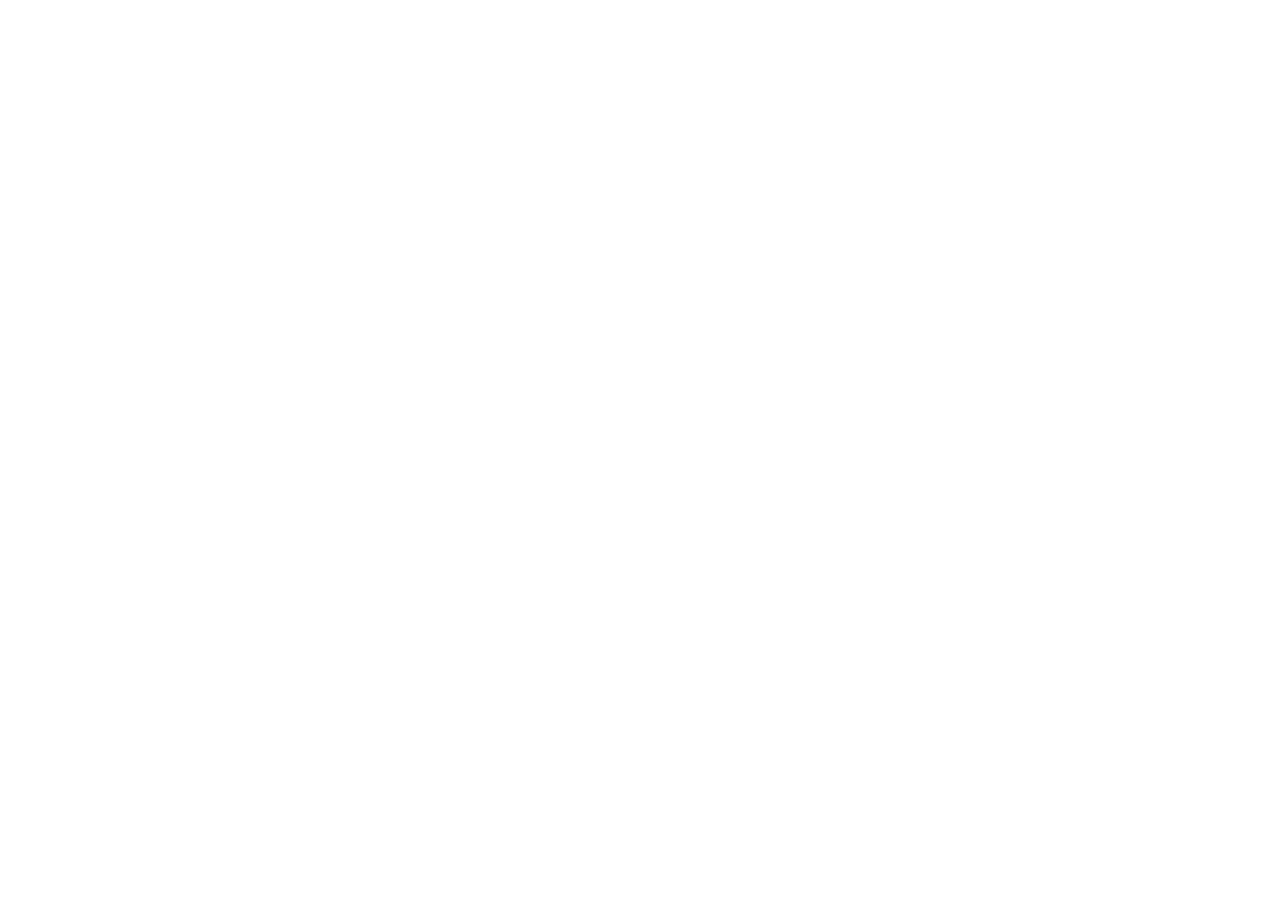
==== TETRIS/pantalla_tetris.html @ 540df952 "juego de tetris" ====
<!DOCTYPE html>
<html lang="en">
<head>
    <meta charset="UTF-8">
    <meta name="viewport" content="width=device-width, initial-scale=1.0">
    <title>Tetris Game</title>
</head>
<body>
    <canvas id="canvas-tetris"></canvas>
    <script src="JS/main.js" type="module"></script>

</body>
</html>
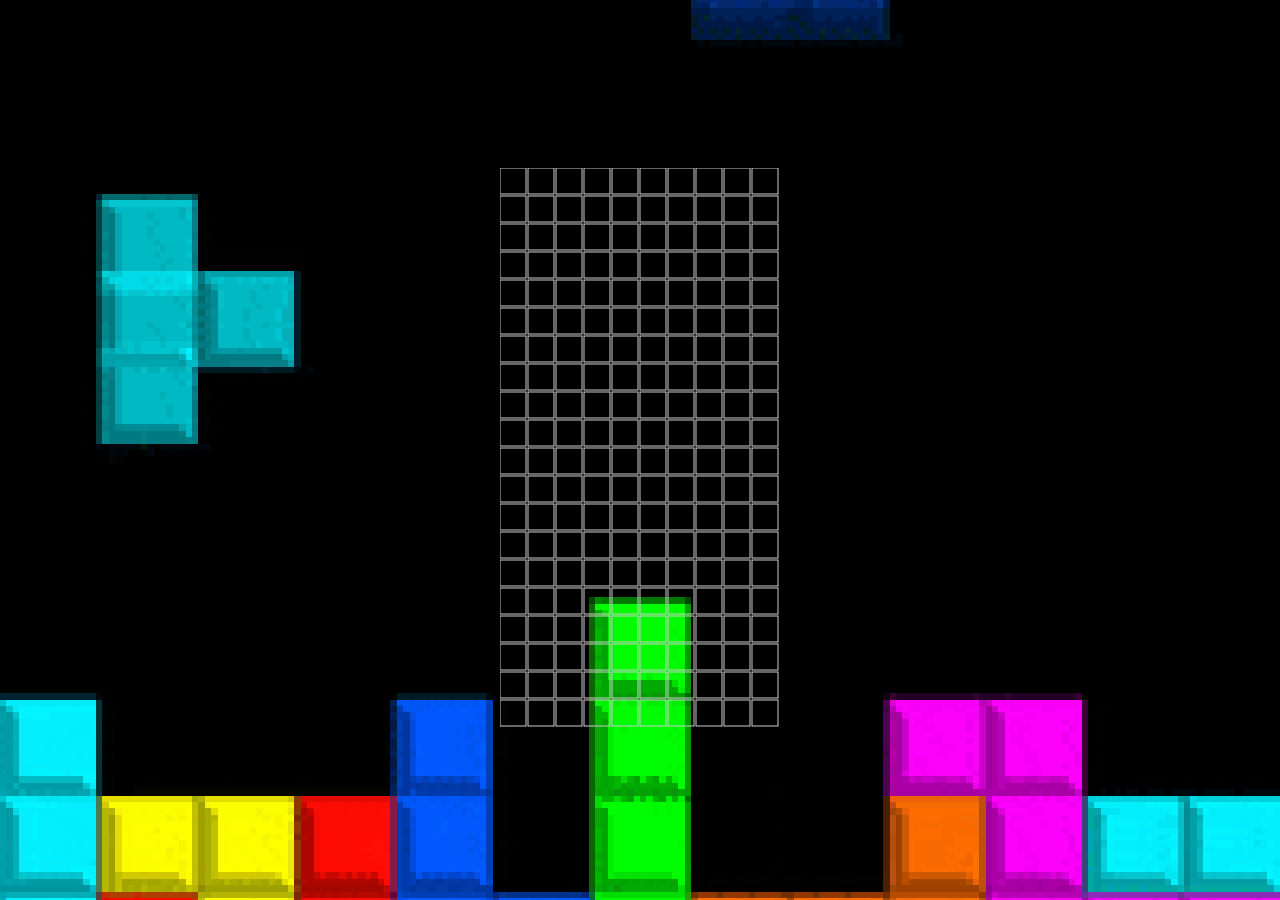
==== commit 7eb91946: "aun no se puede" ====
--- a/TETRIS/pantalla_tetris.html
+++ b/TETRIS/pantalla_tetris.html
@@ -3,11 +3,18 @@
 <head>
     <meta charset="UTF-8">
     <meta name="viewport" content="width=device-width, initial-scale=1.0">
-    <title>Tetris Game</title>
+    <title>Tetris</title>
+    <link rel="stylesheet" href="estilos.css">
 </head>
 <body>
-    <canvas id="canvas-tetris"></canvas>
-    <script src="JS/main.js" type="module"></script>
+    <div class="canvas-container">
+        <canvas id="canvas-tetris"></canvas>
+    </div>
 
+    <script src="scripts/grid.js"></script>
+    <script src="scripts/boardTetris.js"></script> 
+    <script src="scripts/tetromino.js"></script>
+    <script src="scripts/game.js"></script> 
+    <script src="scripts/main.js"></script> 
 </body>
 </html>
--- a/TETRIS/estilos.css
+++ b/TETRIS/estilos.css
@@ -0,0 +1,82 @@
+@font-face {
+    font-family: 'PixelFont';
+    src: url('https://fonts.googleapis.com/css2?family=Press+Start+2P&display=swap'); /* Fuente retro de Google Fonts */
+}
+
+body {
+    margin: 0;
+    padding: 0;
+    display: flex;
+    justify-content: center;
+    align-items: center;
+    height: 100vh;
+    background: url('tetris gif.gif') no-repeat center center fixed;
+    background-size: cover;
+    font-family: 'PixelFont', Arial, sans-serif;
+    color: #ffffff;
+    image-rendering: pixelated; /* Asegura el renderizado pixelado de imágenes y texto */
+}
+
+.container {
+    text-align: center;
+    background: black;
+    padding: 30px;
+    border: 2px solid #00ff00; /* Bordes verdes estilo retro */
+    border-radius: 10px;
+    box-shadow: 0 0 20px rgba(0, 255, 0, 0.5); /* Sombra verde luminosa */
+    width: 90%;
+    max-width: 500px;
+}
+
+.container h1 {
+    font-size: 3em;
+    color: #00ff00; /* Texto verde brillante */
+    margin: 0 0 20px;
+    text-shadow: 2px 2px #004d00, 0 0 10px rgba(0, 255, 0, 0.8); /* Efecto retro luminoso */
+    font-family: 'PixelFont', 'Courier New', monospace; /* Fuente retro tipo pixel */
+    letter-spacing: 2px; /* Espaciado entre letras */
+    text-transform: uppercase; /* Mayúsculas para un estilo aún más retro */
+}
+
+.container p {
+    font-size: 1.2em;
+    margin-bottom: 30px;
+    color: #ffffff;
+    text-shadow: 1px 1px 2px rgba(255, 255, 255, 0.5);
+    font-family: 'PixelFont', 'Courier New', monospace;
+    letter-spacing: 1px;
+}
+
+.start-button {
+    display: inline-block;
+    font-size: 1.3em;
+    padding: 15px 40px;
+    background: #00ff00; /* Botón verde retro */
+    color: black; /* Texto negro dentro del botón */
+    border: 2px solid #004d00;
+    border-radius: 5px;
+    cursor: pointer;
+    text-transform: uppercase;
+    text-shadow: none;
+    transition: transform 0.2s, background-color 0.3s;
+    font-family: 'PixelFont', 'Courier New', monospace;
+}
+
+.start-button:hover {
+    background: #004d00; /* Oscurece el botón al pasar el mouse */
+    color: #00ff00; /* Inversión de colores */
+    transform: scale(1.1); /* Efecto de escala */
+}
+
+.credits {
+    margin-top: 20px;
+    font-size: 0.8em;
+    color: #808080; /* Gris tenue */
+    text-shadow: none;
+    opacity: 0.8;
+}
+
+.credits:hover {
+    opacity: 1;
+    color: #ffffff;
+}
